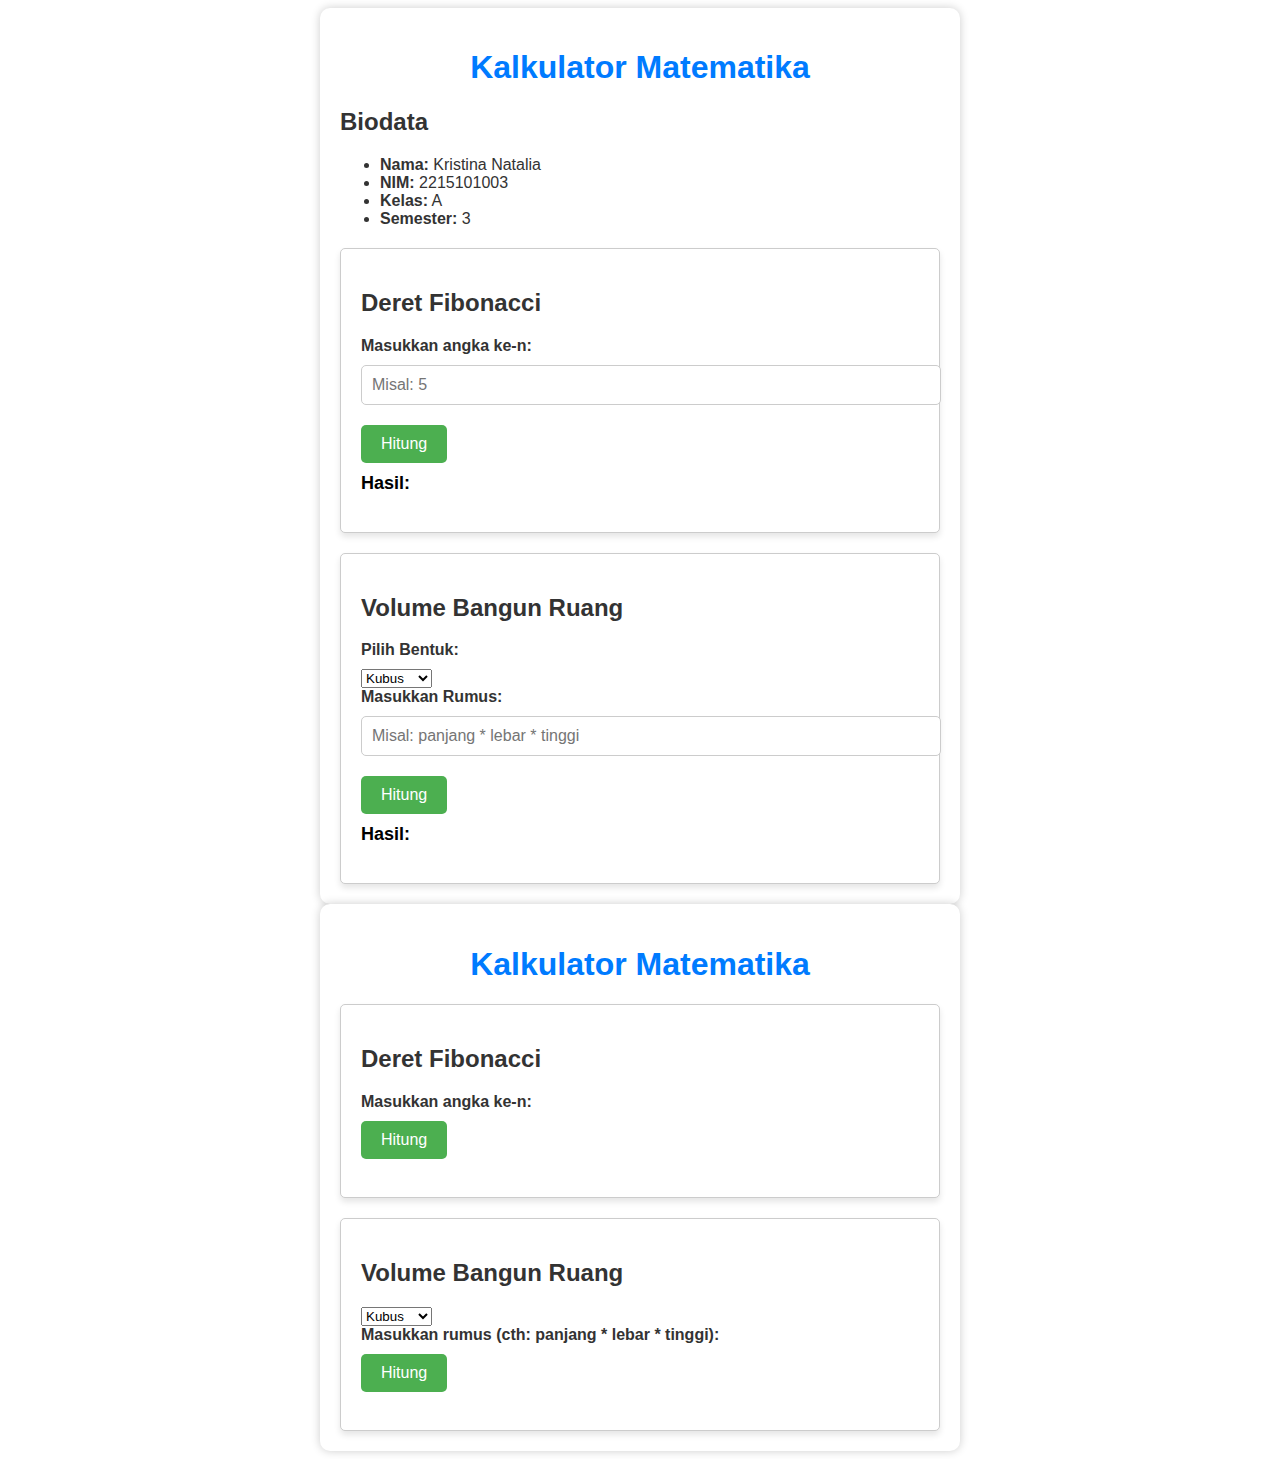
==== index.html @ c2059795 "Update index.html" ====
<!DOCTYPE html>
<html lang="en">
<head>
    <meta charset="UTF-8">
    <meta name="viewport" content="width=device-width, initial-scale=1.0">
    <link rel="stylesheet" href="style.css">
    <title>Kalkulator Matematika</title>
</head>
<body>
    <div class="app-container">
        <h1 class="judul">Kalkulator Matematika</h1>
            <!-- Biodata -->
    <div class="biodata-container">
        <h2>Biodata</h2>
        <ul>
            <li><strong>Nama:</strong> Kristina Natalia</li>
            <li><strong>NIM:</strong> 2215101003</li>
            <li><strong>Kelas:</strong> A</li>
            <li><strong>Semester:</strong> 3</li>
        </ul>
    </div>

        <!-- Bagian Deret Fibonacci -->
        <div class="container">
            <h2>Deret Fibonacci</h2>
            <label for="fibonacci-input">Masukkan angka ke-n:</label>
            <input type="number" id="fibonacci-input" placeholder="Misal: 5">
            <button id="fibonacci-button">Hitung</button>
            <p id="fibonacci-result">Hasil: </p>
        </div>

        <!-- Bagian Volume Bangun Ruang -->
 <!-- Bagian Volume Bangun Ruang -->
<div class="container">
    <h2>Volume Bangun Ruang</h2>
    <label for="shape-select">Pilih Bentuk:</label>
    <select id="shape-select">
        <option value="kubus">Kubus</option>
        <option value="balok">Balok</option>
        <option value="segitiga">Segitiga</option>
    </select>
    <div id="shape-inputs">
        <!-- Isian akan muncul di sini berdasarkan pilihan -->
    </div>
    <label for="rumus-input">Masukkan Rumus:</label>
    <input type="text" id="rumus-input" placeholder="Misal: panjang * lebar * tinggi">
    <button id="volume-button">Hitung</button>
    <p id="volume-result">Hasil: </p>
</div>

    <script src="script.js"></script>
</body>
</html>
---- style.css ----
/* Style untuk container utama */
.app-container {
    max-width: 600px;
    margin: 0 auto;
    padding: 20px;
    font-family: Arial, sans-serif;
    background-color: #ffffff; /* Warna latar belakang putih */
    box-shadow: 0 0 10px rgba(0, 0, 0, 0.2); /* Efek bayangan */
    border-radius: 10px; /* Sudut bulat */
    color: #333; /* Warna teks hitam */
}

/* Style untuk judul */
.judul {
    text-align: center;
    color: #007bff; /* Warna teks judul */
}

/* Style untuk bagian */
.container {
    margin-top: 20px;
    border: 1px solid #ccc;
    padding: 20px;
    background-color: #ffffff; /* Warna latar belakang putih */
    box-shadow: 0 4px 6px rgba(0, 0, 0, 0.1); /* Efek bayangan */
    border-radius: 5px;
}

/* Style untuk label input */
label {
    display: block;
    margin-bottom: 10px;
    font-weight: bold; /* Teks label menjadi tebal */
    color: #333; /* Warna teks label */
}

/* Style untuk input angka dan rumus */
input[type="number"], input[type="text"] {
    width: 100%;
    padding: 10px;
    margin-bottom: 20px;
    border: 1px solid #ccc;
    border-radius: 5px;
    font-size: 16px; /* Ukuran teks input */
}

/* Style untuk tombol */
button {
    background-color: #4CAF50; /* Warna hijau tua */
    color: #fff;
    padding: 10px 20px;
    border: none;
    border-radius: 5px;
    cursor: pointer;
    font-size: 16px;
}

/* Style untuk hasil perhitungan */
p {
    margin-top: 10px;
    font-weight: bold;
    color: #000; /* Warna teks hitam */
    font-size: 18px; /* Ukuran teks hasil perhitungan */
}
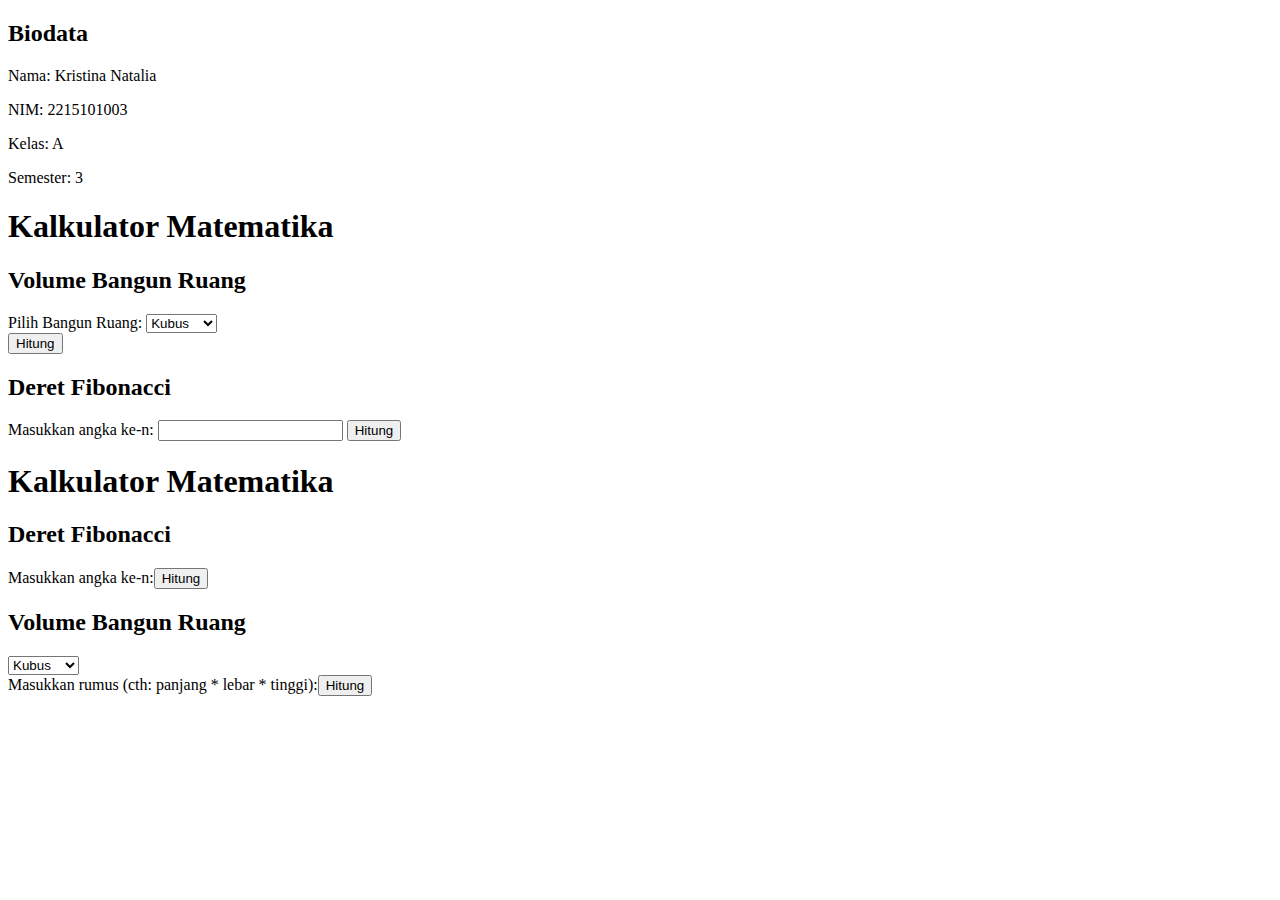
==== commit 74abeeac: "Update index.html" ====
--- a/index.html
+++ b/index.html
@@ -3,50 +3,46 @@
 <head>
     <meta charset="UTF-8">
     <meta name="viewport" content="width=device-width, initial-scale=1.0">
-    <link rel="stylesheet" href="style.css">
+    <link rel="stylesheet" href="styles.css">
     <title>Kalkulator Matematika</title>
 </head>
 <body>
+        <div class="container">
+            <h2>Biodata</h2>
+            <p>Nama: Kristina Natalia</p>
+            <p>NIM: 2215101003</p>
+            <p>Kelas: A</p>
+            <p>Semester: 3</p>
+        </div>
+    </div>
+    
     <div class="app-container">
         <h1 class="judul">Kalkulator Matematika</h1>
-            <!-- Biodata -->
-    <div class="biodata-container">
-        <h2>Biodata</h2>
-        <ul>
-            <li><strong>Nama:</strong> Kristina Natalia</li>
-            <li><strong>NIM:</strong> 2215101003</li>
-            <li><strong>Kelas:</strong> A</li>
-            <li><strong>Semester:</strong> 3</li>
-        </ul>
-    </div>
+        
+        <div class="container">
+            <h2>Volume Bangun Ruang</h2>
+            <label for="shape-select">Pilih Bangun Ruang:</label>
+            <select id="shape-select">
+                <option value="kubus">Kubus</option>
+                <option value="balok">Balok</option>
+                <option value="segitiga">Segitiga</option>
+            </select>
 
-        <!-- Bagian Deret Fibonacci -->
+            <div id="shape-inputs">
+                <!-- Konten input rumus akan ditambahkan melalui JavaScript -->
+            </div>
+
+            <button id="volume-button">Hitung</button>
+            <p id="volume-result"></p>
+        </div>
+
         <div class="container">
             <h2>Deret Fibonacci</h2>
             <label for="fibonacci-input">Masukkan angka ke-n:</label>
-            <input type="number" id="fibonacci-input" placeholder="Misal: 5">
+            <input type="number" id="fibonacci-input">
             <button id="fibonacci-button">Hitung</button>
-            <p id="fibonacci-result">Hasil: </p>
+            <p id="fibonacci-result"></p>
         </div>
-
-        <!-- Bagian Volume Bangun Ruang -->
- <!-- Bagian Volume Bangun Ruang -->
-<div class="container">
-    <h2>Volume Bangun Ruang</h2>
-    <label for="shape-select">Pilih Bentuk:</label>
-    <select id="shape-select">
-        <option value="kubus">Kubus</option>
-        <option value="balok">Balok</option>
-        <option value="segitiga">Segitiga</option>
-    </select>
-    <div id="shape-inputs">
-        <!-- Isian akan muncul di sini berdasarkan pilihan -->
-    </div>
-    <label for="rumus-input">Masukkan Rumus:</label>
-    <input type="text" id="rumus-input" placeholder="Misal: panjang * lebar * tinggi">
-    <button id="volume-button">Hitung</button>
-    <p id="volume-result">Hasil: </p>
-</div>
 
     <script src="script.js"></script>
 </body>
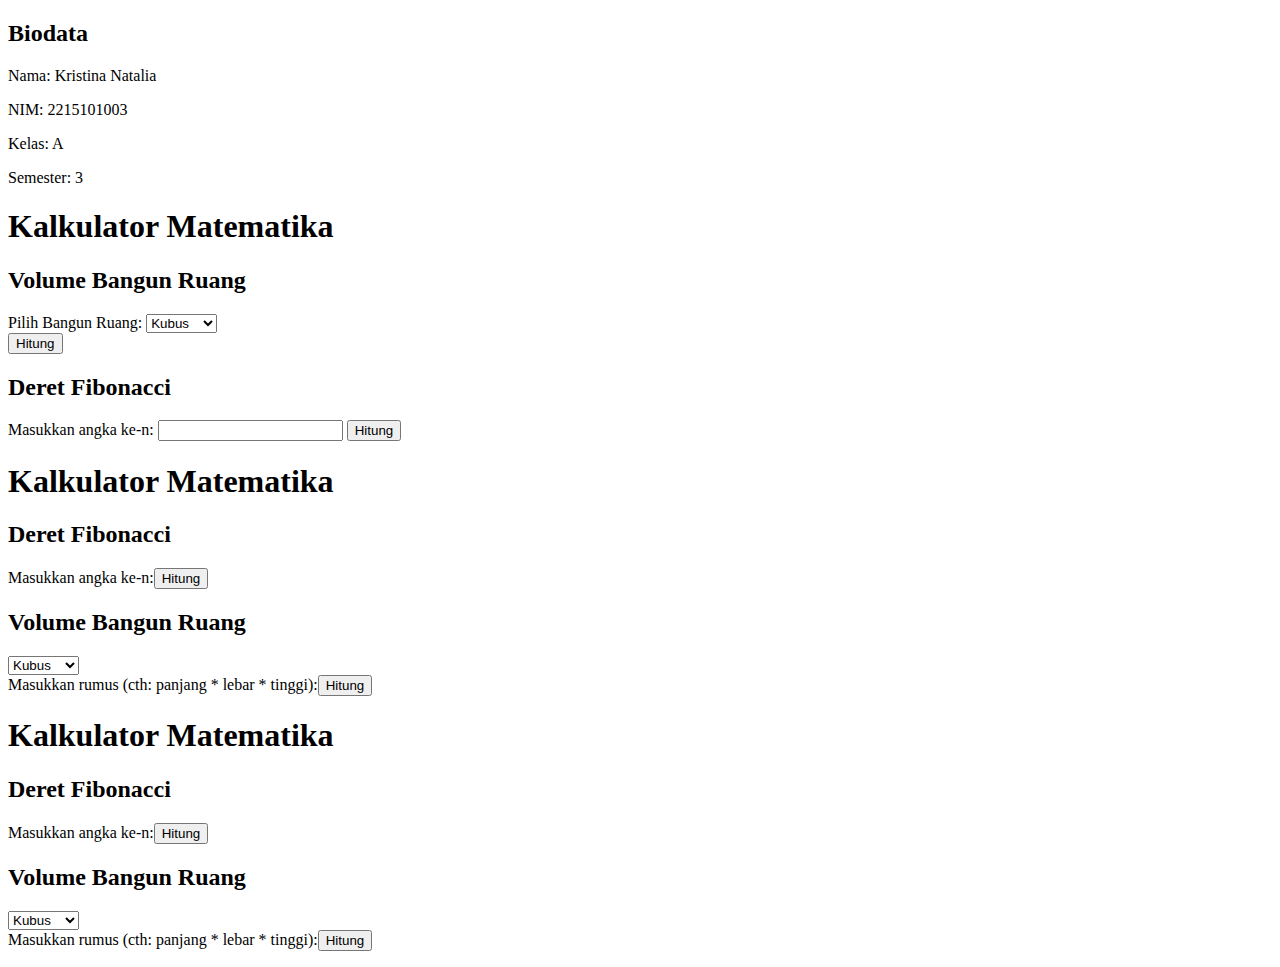
==== commit 41259b5c: "Update index.html" ====
--- a/index.html
+++ b/index.html
@@ -1,6 +1,8 @@
 <!DOCTYPE html>
 <html lang="en">
 <head>
+<script type="text/javascript" src="script.js"></script>
+
     <meta charset="UTF-8">
     <meta name="viewport" content="width=device-width, initial-scale=1.0">
     <link rel="stylesheet" href="styles.css">
@@ -43,7 +45,8 @@
             <button id="fibonacci-button">Hitung</button>
             <p id="fibonacci-result"></p>
         </div>
+        
+<script type="text/javascript" src="script.js"></script>
 
-    <script src="script.js"></script>
 </body>
 </html>
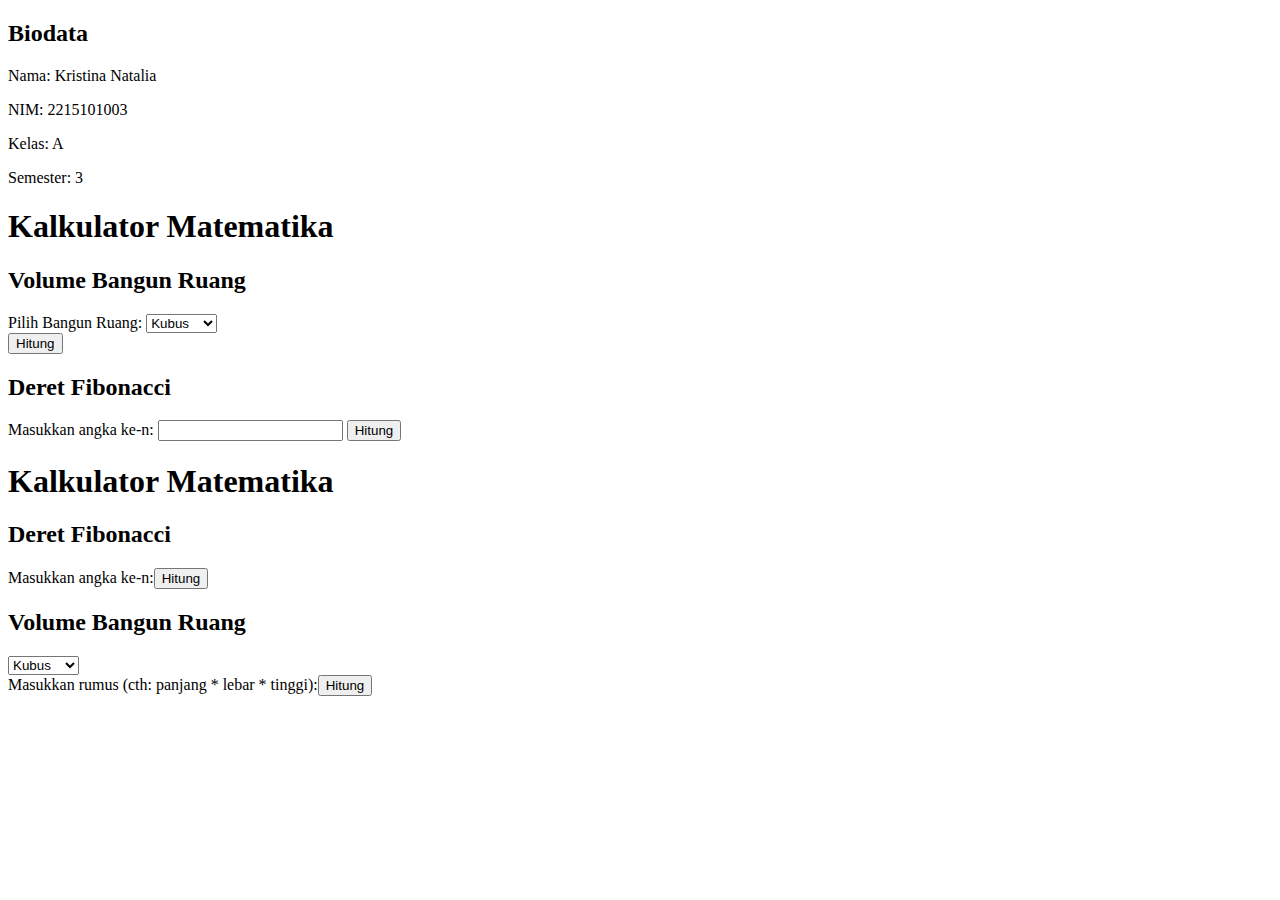
==== commit 18ce2910: "Update index.html" ====
--- a/index.html
+++ b/index.html
@@ -2,7 +2,6 @@
 <html lang="en">
 <head>
 <script type="text/javascript" src="script.js"></script>
-
     <meta charset="UTF-8">
     <meta name="viewport" content="width=device-width, initial-scale=1.0">
     <link rel="stylesheet" href="styles.css">
@@ -45,8 +44,6 @@
             <button id="fibonacci-button">Hitung</button>
             <p id="fibonacci-result"></p>
         </div>
-        
-<script type="text/javascript" src="script.js"></script>
 
 </body>
 </html>
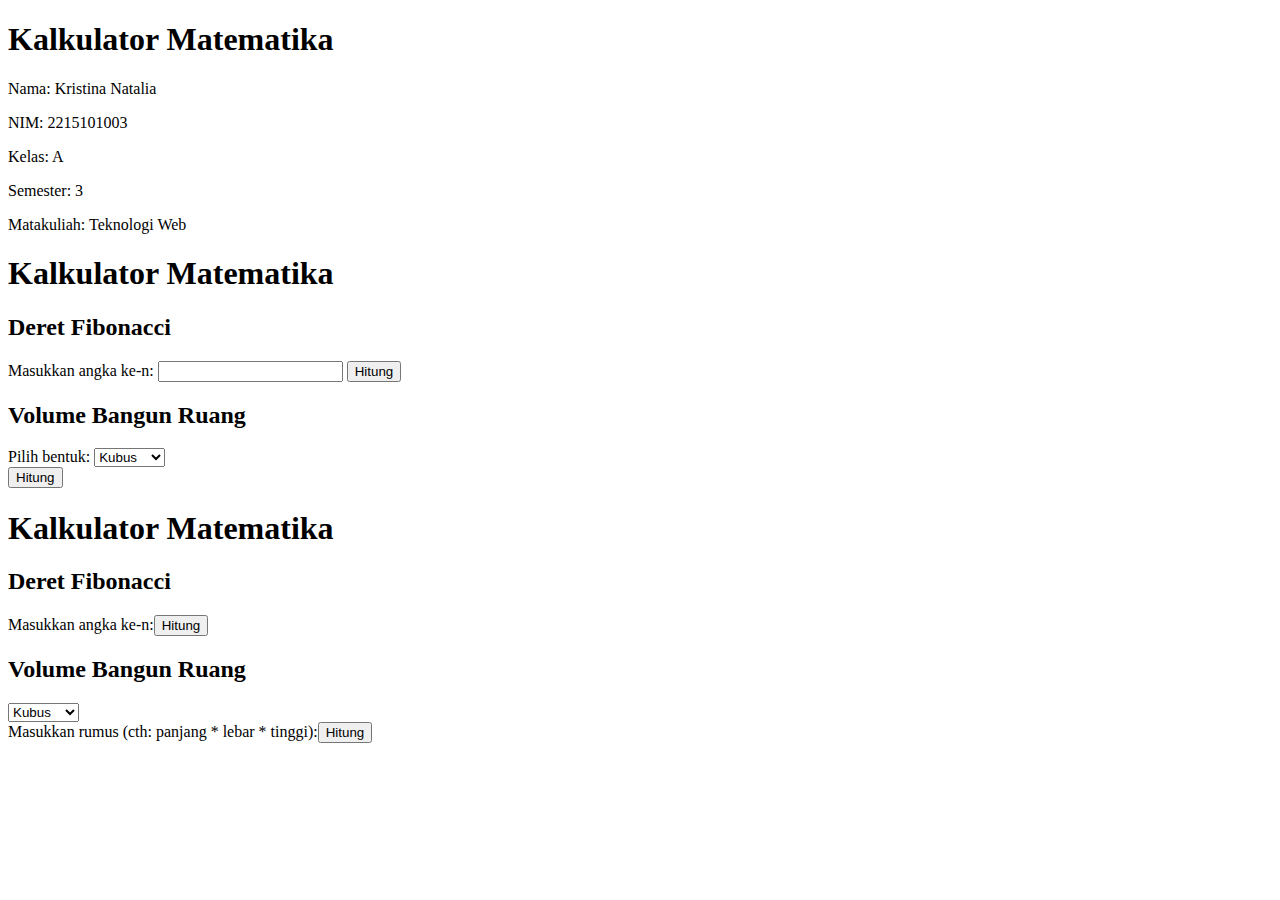
==== commit 02feb59a: "Update index.html" ====
--- a/index.html
+++ b/index.html
@@ -1,42 +1,24 @@
 <!DOCTYPE html>
 <html lang="en">
 <head>
-<script type="text/javascript" src="script.js"></script>
     <meta charset="UTF-8">
     <meta name="viewport" content="width=device-width, initial-scale=1.0">
-    <link rel="stylesheet" href="styles.css">
     <title>Kalkulator Matematika</title>
+    <link rel="stylesheet" type="text/css" href="styles.css">
 </head>
 <body>
-        <div class="container">
-            <h2>Biodata</h2>
+      <div class="header">
+        <h1>Kalkulator Matematika</h1>
+        <div class="biodata">
             <p>Nama: Kristina Natalia</p>
             <p>NIM: 2215101003</p>
             <p>Kelas: A</p>
             <p>Semester: 3</p>
+            <p>Matakuliah: Teknologi Web</p>
         </div>
     </div>
-    
     <div class="app-container">
-        <h1 class="judul">Kalkulator Matematika</h1>
-        
-        <div class="container">
-            <h2>Volume Bangun Ruang</h2>
-            <label for="shape-select">Pilih Bangun Ruang:</label>
-            <select id="shape-select">
-                <option value="kubus">Kubus</option>
-                <option value="balok">Balok</option>
-                <option value="segitiga">Segitiga</option>
-            </select>
-
-            <div id="shape-inputs">
-                <!-- Konten input rumus akan ditambahkan melalui JavaScript -->
-            </div>
-
-            <button id="volume-button">Hitung</button>
-            <p id="volume-result"></p>
-        </div>
-
+        <h1>Kalkulator Matematika</h1>
         <div class="container">
             <h2>Deret Fibonacci</h2>
             <label for="fibonacci-input">Masukkan angka ke-n:</label>
@@ -44,6 +26,21 @@
             <button id="fibonacci-button">Hitung</button>
             <p id="fibonacci-result"></p>
         </div>
-
+        <div class="container">
+            <h2>Volume Bangun Ruang</h2>
+            <label for="shape-select">Pilih bentuk:</label>
+            <select id="shape-select">
+                <option value="kubus">Kubus</option>
+                <option value="balok">Balok</option>
+                <option value="segitiga">Segitiga</option>
+                <option value="tabung">Tabung</option>
+                <!-- tambahkan bentuk lainnya jika diperlukan -->
+            </select>
+            <div id="shape-inputs"></div>
+            <button id="volume-button">Hitung</button>
+            <p id="volume-result"></p>
+        </div>
+    </div>
+    <script type="text/javascript" src="script.js"></script>
 </body>
 </html>
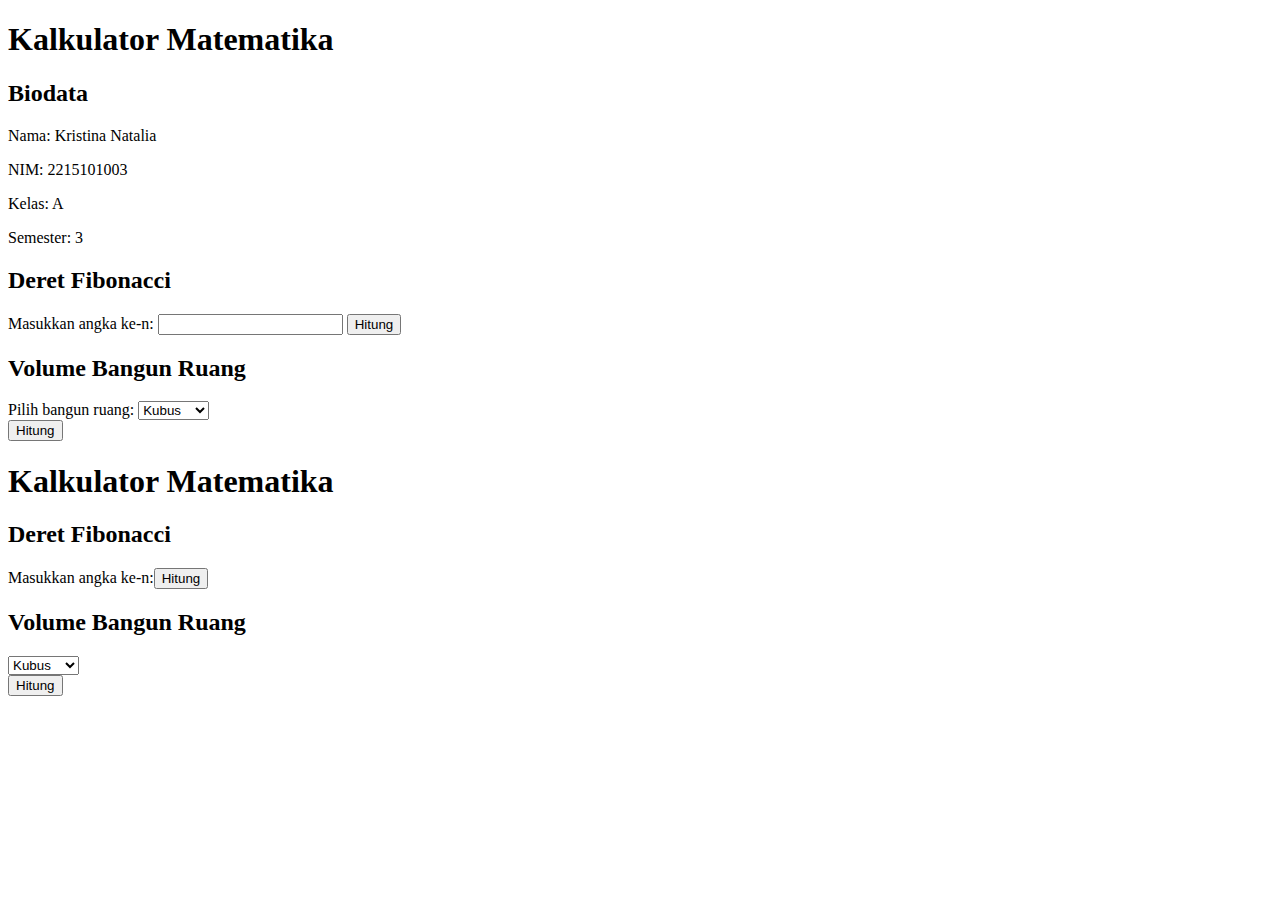
==== commit da01930e: "Update index.html" ====
--- a/index.html
+++ b/index.html
@@ -4,21 +4,23 @@
     <meta charset="UTF-8">
     <meta name="viewport" content="width=device-width, initial-scale=1.0">
     <title>Kalkulator Matematika</title>
-    <link rel="stylesheet" type="text/css" href="styles.css">
+    <link rel="stylesheet" href="styles.css">
 </head>
 <body>
-      <div class="header">
+    <header class="header">
         <h1>Kalkulator Matematika</h1>
-        <div class="biodata">
-            <p>Nama: Kristina Natalia</p>
-            <p>NIM: 2215101003</p>
-            <p>Kelas: A</p>
-            <p>Semester: 3</p>
-            <p>Matakuliah: Teknologi Web</p>
-        </div>
+    </header>
+
+    <div class="biodata">
+        <h2>Biodata</h2>
+        <p>Nama: Kristina Natalia</p>
+        <p>NIM: 2215101003</p>
+        <p>Kelas: A</p>
+        <p>Semester: 3</p>
     </div>
+
     <div class="app-container">
-        <h1>Kalkulator Matematika</h1>
+        <!-- Bagian Deret Fibonacci -->
         <div class="container">
             <h2>Deret Fibonacci</h2>
             <label for="fibonacci-input">Masukkan angka ke-n:</label>
@@ -26,21 +28,23 @@
             <button id="fibonacci-button">Hitung</button>
             <p id="fibonacci-result"></p>
         </div>
+
+        <!-- Bagian Volume Bangun Ruang -->
         <div class="container">
             <h2>Volume Bangun Ruang</h2>
-            <label for="shape-select">Pilih bentuk:</label>
+            <label for="shape-select">Pilih bangun ruang:</label>
             <select id="shape-select">
                 <option value="kubus">Kubus</option>
                 <option value="balok">Balok</option>
                 <option value="segitiga">Segitiga</option>
                 <option value="tabung">Tabung</option>
-                <!-- tambahkan bentuk lainnya jika diperlukan -->
             </select>
             <div id="shape-inputs"></div>
             <button id="volume-button">Hitung</button>
             <p id="volume-result"></p>
         </div>
     </div>
-    <script type="text/javascript" src="script.js"></script>
+
+    <script src="script.js"></script>
 </body>
 </html>
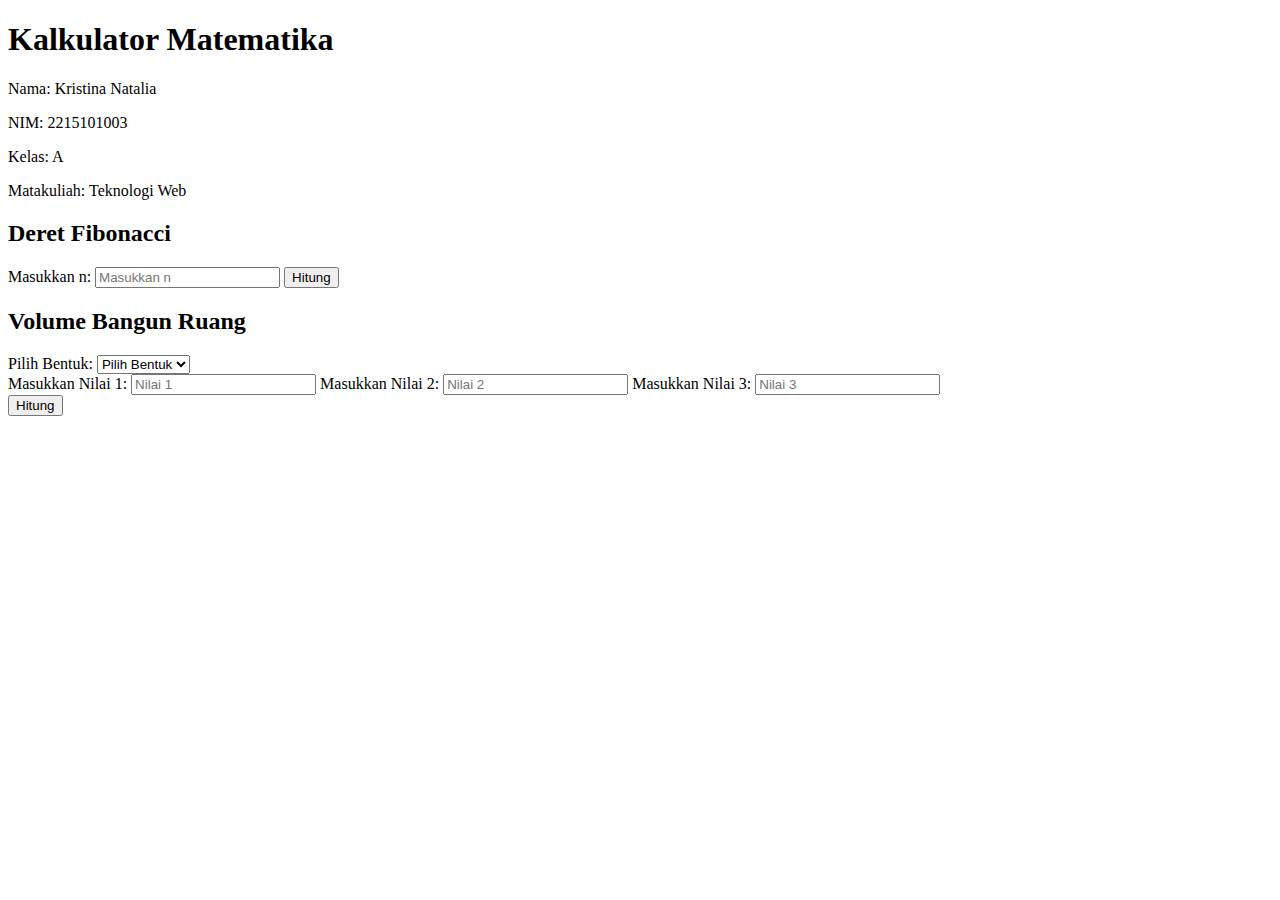
==== commit 32814097: "Update index.html" ====
--- a/index.html
+++ b/index.html
@@ -3,47 +3,48 @@
 <head>
     <meta charset="UTF-8">
     <meta name="viewport" content="width=device-width, initial-scale=1.0">
+    <link rel="stylesheet" href="styles.css">
     <title>Kalkulator Matematika</title>
-    <link rel="stylesheet" href="styles.css">
 </head>
 <body>
-    <header class="header">
+    <header>
         <h1>Kalkulator Matematika</h1>
-    </header>
-
-    <div class="biodata">
-        <h2>Biodata</h2>
         <p>Nama: Kristina Natalia</p>
         <p>NIM: 2215101003</p>
         <p>Kelas: A</p>
-        <p>Semester: 3</p>
-    </div>
+        <p>Matakuliah: Teknologi Web</p>
+    </header>
+    <main>
+        <section>
+            <h2>Deret Fibonacci</h2>
+            <label for="fibonacciInput">Masukkan n:</label>
+            <input type="number" id="fibonacciInput" placeholder="Masukkan n">
+            <button id="calculateFibonacci" class="green-button">Hitung</button>
+            <p id="fibonacciResult"></p>
+        </section>
 
-    <div class="app-container">
-        <!-- Bagian Deret Fibonacci -->
-        <div class="container">
-            <h2>Deret Fibonacci</h2>
-            <label for="fibonacci-input">Masukkan angka ke-n:</label>
-            <input type="number" id="fibonacci-input">
-            <button id="fibonacci-button">Hitung</button>
-            <p id="fibonacci-result"></p>
-        </div>
-
-        <!-- Bagian Volume Bangun Ruang -->
-        <div class="container">
+        <section>
             <h2>Volume Bangun Ruang</h2>
-            <label for="shape-select">Pilih bangun ruang:</label>
-            <select id="shape-select">
-                <option value="kubus">Kubus</option>
-                <option value="balok">Balok</option>
-                <option value="segitiga">Segitiga</option>
-                <option value="tabung">Tabung</option>
+            <label for="shapeSelect">Pilih Bentuk:</label>
+            <select id="shapeSelect">
+                <option value="none">Pilih Bentuk</option>
+                <option value="cube">Kubus</option>
+                <option value="rectangularPrism">Balok</option>
+                <option value="cylinder">Tabung</option>
+                <option value="triangle">Segitiga</option>
             </select>
-            <div id="shape-inputs"></div>
-            <button id="volume-button">Hitung</button>
-            <p id="volume-result"></p>
-        </div>
-    </div>
+            <div id="shapeInputs" class="hidden">
+                <label for="shapeInput1">Masukkan Nilai 1:</label>
+                <input type="number" id="shapeInput1" placeholder="Nilai 1">
+                <label for="shapeInput2">Masukkan Nilai 2:</label>
+                <input type="number" id="shapeInput2" placeholder="Nilai 2">
+                <label for="shapeInput3" id="shapeInput3Label" class="hidden">Masukkan Nilai 3:</label>
+                <input type="number" id="shapeInput3" class="hidden" placeholder="Nilai 3">
+            </div>
+            <button id="calculateVolume" class="green-button">Hitung</button>
+            <p id="volumeResult"></p>
+        </section>
+    </main>
 
     <script src="script.js"></script>
 </body>
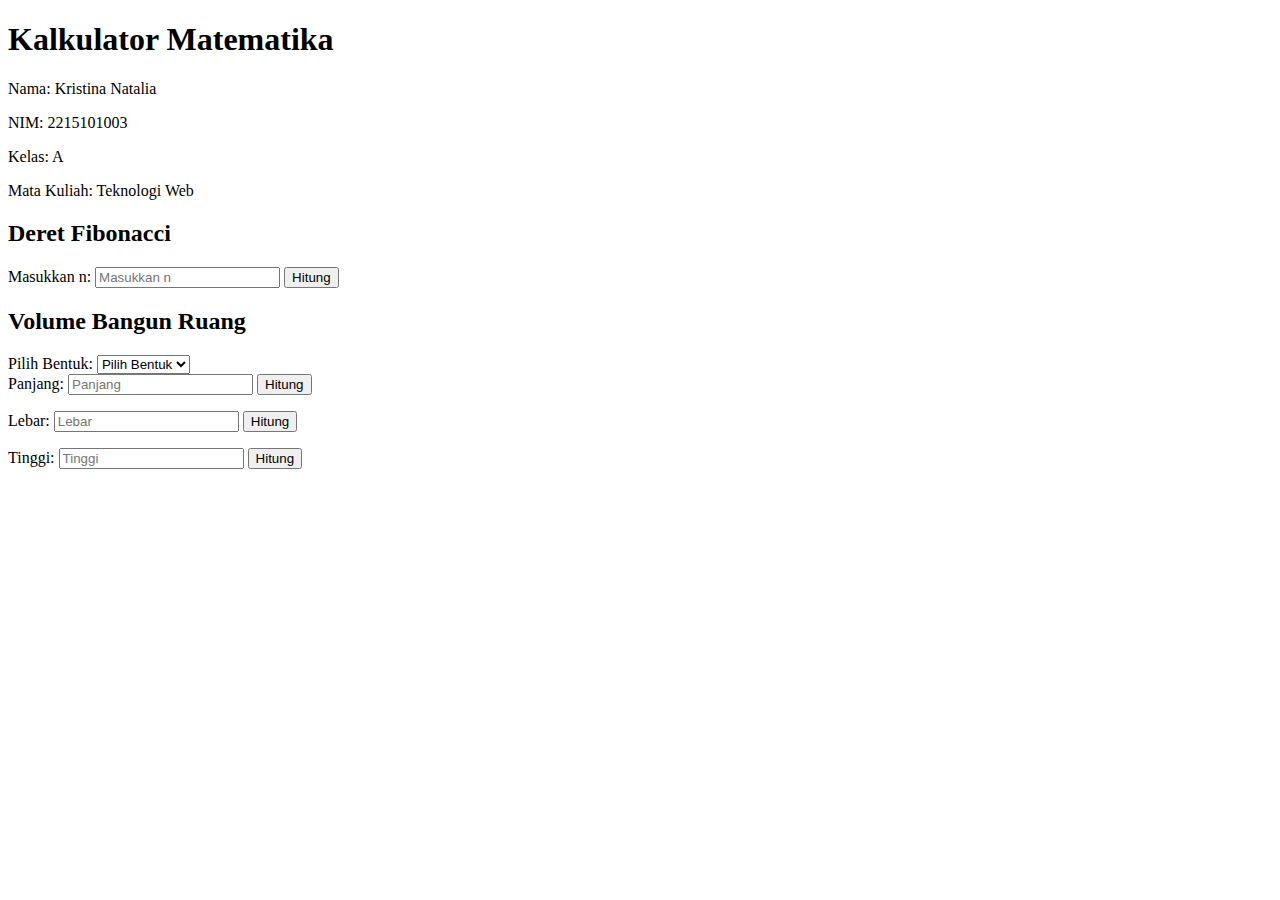
==== commit 59105a0b: "Update index.html" ====
--- a/index.html
+++ b/index.html
@@ -9,10 +9,12 @@
 <body>
     <header>
         <h1>Kalkulator Matematika</h1>
-        <p>Nama: Kristina Natalia</p>
-        <p>NIM: 2215101003</p>
-        <p>Kelas: A</p>
-        <p>Matakuliah: Teknologi Web</p>
+        <div class="biodata">
+            <p>Nama: Kristina Natalia</p>
+            <p>NIM: 2215101003</p>
+            <p>Kelas: A</p>
+            <p>Mata Kuliah: Teknologi Web</p>
+        </div>
     </header>
     <main>
         <section>
@@ -31,18 +33,24 @@
                 <option value="cube">Kubus</option>
                 <option value="rectangularPrism">Balok</option>
                 <option value="cylinder">Tabung</option>
-                <option value="triangle">Segitiga</option>
+                <option value="cone">Kerucut</option>
             </select>
             <div id="shapeInputs" class="hidden">
-                <label for="shapeInput1">Masukkan Nilai 1:</label>
-                <input type="number" id="shapeInput1" placeholder="Nilai 1">
-                <label for="shapeInput2">Masukkan Nilai 2:</label>
-                <input type="number" id="shapeInput2" placeholder="Nilai 2">
-                <label for="shapeInput3" id="shapeInput3Label" class="hidden">Masukkan Nilai 3:</label>
-                <input type="number" id="shapeInput3" class="hidden" placeholder="Nilai 3">
+                <label for="shapeInput1">Panjang:</label>
+                <input type="number" id="shapeInput1" placeholder="Panjang">
+                <button id="calculateVolume" class="green-button">Hitung</button>
+                <p id="volumeResult"></p>
+
+                <label for="shapeInput2">Lebar:</label>
+                <input type="number" id="shapeInput2" placeholder="Lebar">
+                <button id="calculateVolume2" class="green-button">Hitung</button>
+                <p id="volumeResult2"></p>
+
+                <label for="shapeInput3">Tinggi:</label>
+                <input type="number" id="shapeInput3" placeholder="Tinggi">
+                <button id="calculateVolume3" class="green-button">Hitung</button>
+                <p id="volumeResult3"></p>
             </div>
-            <button id="calculateVolume" class="green-button">Hitung</button>
-            <p id="volumeResult"></p>
         </section>
     </main>
 
